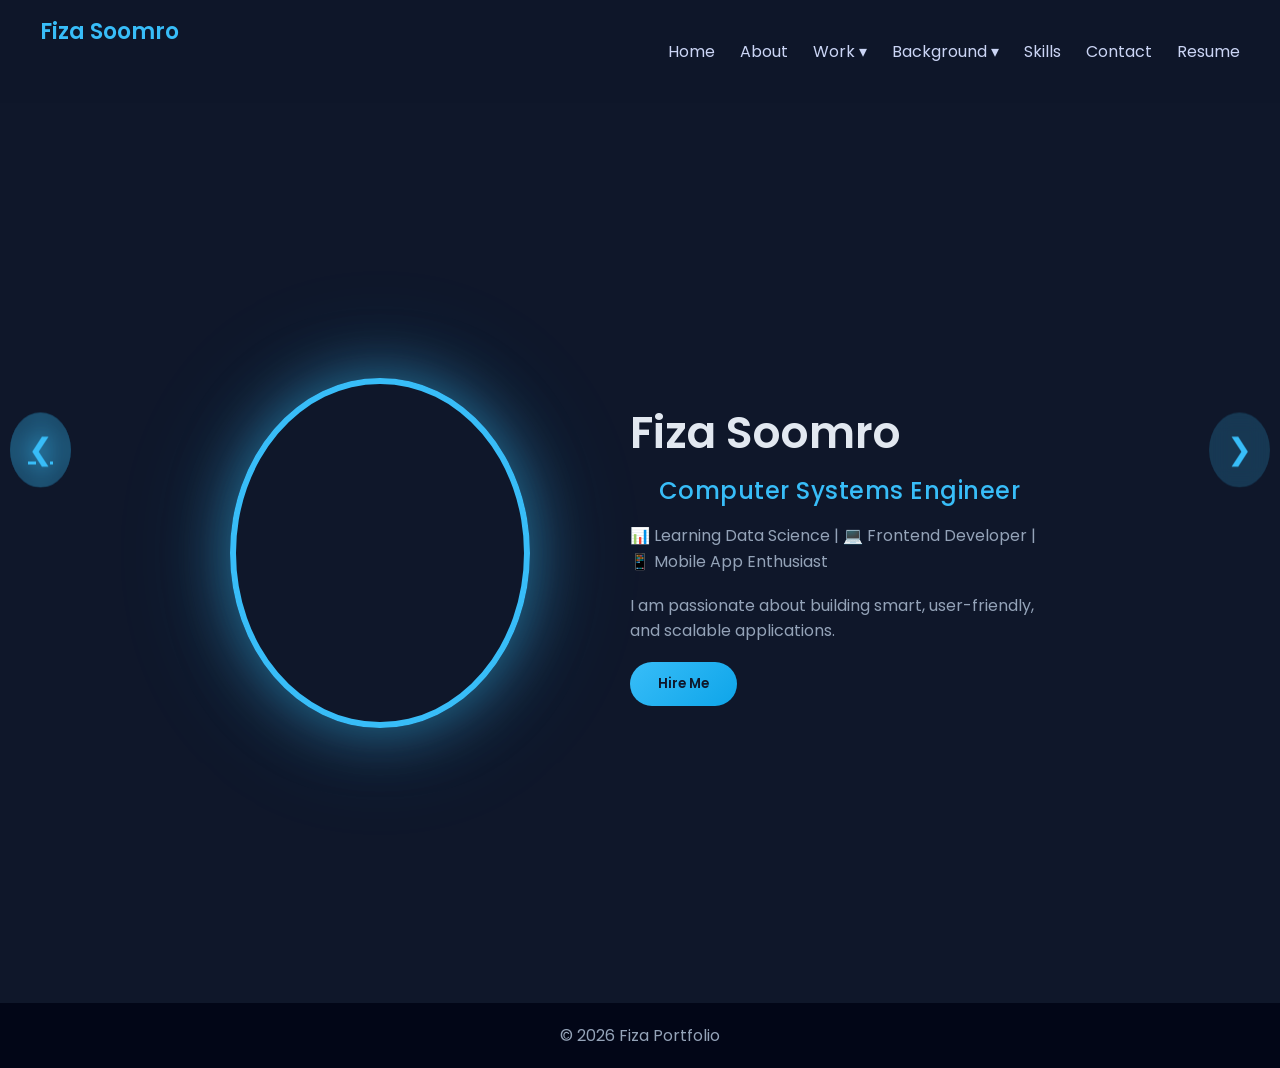
==== index.html @ f358b09f "Initial project upload" ====
<!DOCTYPE html>
<html lang="en">
<head>
    <meta charset="UTF-8">
    <meta name="viewport" content="width=device-width, initial-scale=1.0">
    <title>Fiza Soomro Portfolio</title>
    <link rel="stylesheet" href="style.css">
</head>
<body>

<header>
    <h2 class="logo">Fiza Soomro</h2>
    <nav>
    <a href="index.html">Home</a>
     <a href="about.html">About</a>
     <div class="dropdown">
        <span class="dropbtn">Work ▾</span>
        <div class="dropdown-content">
            <a href="projects.html">Projects</a>
            <a href="workshops.html">Workshops</a>
            <a href="certificate.html">Certificates</a>
        </div>
    </div>

    <div class="dropdown">
        <span class="dropbtn">Background ▾</span>
        <div class="dropdown-content">
            <a href="education.html">Education</a>
            <a href="experience.html">Experience</a>
        </div>
    </div>

    <a href="skills.html">Skills</a>
    <a href="contact.html">Contact</a>
    <a href="resume.html">Resume</a>
</nav>
</header>

<section class="hero">

    <div class="hero-container">

        <!-- LEFT IMAGE -->
        <div class="hero-image">
            <img src="images/profile.png" alt="Fiza">
        </div>

        <!-- RIGHT TEXT -->
        <div class="hero-text">
            <h1>Fiza Soomro</h1>
         <h2 class="role">Computer Systems Engineer</h2>
            <p class="tagline">
                📊 Learning Data Science | 💻 Frontend Developer | 📱 Mobile App Enthusiast
            </p>

            <p>
                I am passionate about building smart, user-friendly, and scalable applications.
            </p>

<a href="contact.html">
    <button>Hire Me</button>
</a>
        </div>

    </div>

</section>
<footer>
    <p>© 2026 Fiza Portfolio</p>
</footer>

<script src="script.js"></script>
</body>
<!-- PREV BUTTON -->
<button class="nav-btn prev" onclick="goPrev()">❮</button>

<!-- NEXT BUTTON -->
<button class="nav-btn next" onclick="goNext()">❯</button>
<a href="resume.html" class="nav-btn prev">❮</a>

</html>
---- style.css ----
/* ===== GOOGLE FONT ===== */
@import url('https://fonts.googleapis.com/css2?family=Poppins:wght@300;400;600&display=swap');

/* ===== GLOBAL ===== */
* {
    margin: 0;
    padding: 0;
    box-sizing: border-box;
    font-family: 'Poppins', sans-serif;
}

body {
    background: #0f172a;
    color: #e2e8f0;
    scroll-behavior: smooth;
}

/* ===== NAVBAR ===== */
header {
    display: flex;
    justify-content: space-between;
    align-items: center;
    padding: 15px 40px;
    background: rgba(15, 23, 42, 0.85);
    backdrop-filter: blur(10px);
    position: sticky;
    top: 0;
    z-index: 1000;
}

.logo {
    font-size: 22px;
    font-weight: 600;
    color: #38bdf8;
}

nav {
    display: flex;
    align-items: center;
    gap: 25px;
}

/* NAV LINKS */
nav a,
.dropdown span {
    color: #cbd5f5;
    text-decoration: none;
    cursor: pointer;
    font-size: 16px;
    position: relative;
    padding: 5px 0;
    transition: 0.3s;
}

/* HOVER */
nav a:hover,
.dropdown span:hover {
    color: #38bdf8;
}

/* UNDERLINE */
nav a::after,
.dropdown span::after {
    content: "";
    position: absolute;
    width: 0%;
    height: 2px;
    background: #38bdf8;
    left: 0;
    bottom: -5px;
    transition: 0.3s;
}

nav a:hover::after,
.dropdown span:hover::after {
    width: 100%;
}

/* ===== DROPDOWN ===== */
.dropdown {
    position: relative;
}

.dropdown-content {
    display: none;
    position: absolute;
    top: 35px;
    left: 0;
    background: #1e293b;
    border-radius: 10px;
    min-width: 160px;
    padding: 10px 0;
    box-shadow: 0 8px 20px rgba(0,0,0,0.4);
}

.dropdown-content a {
    display: block;
    padding: 10px 15px;
    color: #cbd5f5;
}

.dropdown-content a:hover {
    background: #334155;
}

.dropdown:hover .dropdown-content {
    display: block;
}

/* REMOVE BUTTON DEFAULT */
button {
    border: none;
    outline: none;
}

/* ===== HERO ===== */
.hero {
    min-height: 100vh;
    display: flex;
    align-items: center;
    justify-content: center;
    padding-top: 80px;
}

/* HERO CONTAINER */
.hero-container {
    display: flex;
    align-items: center;
    justify-content: space-between;
    gap: 100px;
    width: 80%;
}

/* IMAGE */
.hero-image {
    width: 350px;   /* pehle 260 tha */
    height: 350px;
    border-radius: 50%;
    overflow: hidden;
    border: 6px solid #38bdf8;
    box-shadow: 
        0 0 60px rgba(56,189,248,0.5),
        0 0 120px rgba(56,189,248,0.2);}

.hero-image img {
    width: 100%;
    height: 100%;
    object-fit: cover;
}

/* TEXT */
.hero-text {
    max-width: 420px;
}

.hero-text h1 {
    font-size: 44px;
    font-weight: 600;
    margin-bottom: 8px;
}

.hero-text h2 {
    margin-bottom: 15px;
    color: #38bdf8;
}

.tagline {
    margin-bottom: 12px;
    line-height: 1.6;
}

.hero-text p {
    margin-bottom: 18px;
    line-height: 1.6;
    color: #94a3b8;   /* softer gray */
}

/* BUTTON */
.hero-text button {
    padding: 12px 28px;
    border-radius: 30px;
    background: linear-gradient(135deg, #38bdf8, #0ea5e9);
    color: #0f172a;
    font-weight: 600;
    cursor: pointer;
    transition: 0.3s;
}

.hero-text button:hover {
    transform: translateY(-2px);
    box-shadow: 0 10px 25px rgba(56,189,248,0.4);
}

/* ===== SECTIONS ===== */
section {
    padding: 80px 10%;
}

h2 {
    text-align: center;
    margin-bottom: 40px;
    font-size: 30px;
    color: #38bdf8;
}

/* ===== CARDS ===== */
.project-card {
    background: #1e293b;
    padding: 25px;
    border-radius: 15px;
    margin: 20px 0;
    transition: 0.3s;
    border: 1px solid transparent;
}

.project-card:hover {
    transform: translateY(-8px);
    border: 1px solid #38bdf8;
}

/* ===== SKILLS ===== */
.skill-box {
    display: flex;
    flex-wrap: wrap;
    justify-content: center;
}

.skill-box span {
    margin: 10px;
    padding: 10px 18px;
    background: #1e293b;
    border-radius: 20px;
    transition: 0.3s;
}

.skill-box span:hover {
    background: #38bdf8;
    color: black;
}

/* ===== LIST ===== */
ul li {
    margin: 8px 0;
}

/* ===== RESUME ===== */
#resume {
    text-align: center;
}

.resume-buttons {
    display: flex;
    justify-content: center;
    gap: 20px;
    margin-top: 25px;

    background: rgba(255, 255, 255, 0.08);
    backdrop-filter: blur(10px);
    padding: 20px 30px;
    border-radius: 15px;
    border: 1px solid rgba(255,255,255,0.1);
}

#resume button {
    padding: 12px 25px;
    border-radius: 25px;
    background: #38bdf8;
    color: #0f172a;
    font-weight: 600;
    cursor: pointer;
    transition: 0.3s;
}

#resume button:hover {
    background: white;
}

/* ===== CONTACT ===== */
#contact a {
    color: #38bdf8;
    text-decoration: none;
    font-weight: 500;
}

#contact a:hover {
    color: white;
    text-decoration: underline;
}

/* ===== FOOTER ===== */
footer {
    background: #020617;
    text-align: center;
    padding: 20px;
    color: #94a3b8;
}

/* ===== RESPONSIVE ===== */
@media (max-width: 768px) {
    .hero-container {
        flex-direction: column;
        text-align: center;
    }

    .hero h1 {
        font-size: 32px;
    }
}
.role {
    font-size: 24px;
    font-weight: 500;
    color: #38bdf8;
    margin-bottom: 18px;
    letter-spacing: 0.5px;
}
/* SIDE NAV BUTTONS */
.nav-btn {
    position: fixed;
    top: 50%;
    transform: translateY(-50%);
    background: rgba(56, 189, 248, 0.2);
    color: #38bdf8;
    border: none;
    font-size: 30px;
    padding: 15px 18px;
    cursor: pointer;
    border-radius: 50%;
    backdrop-filter: blur(10px);
    transition: 0.3s;
    z-index: 1000;
}

/* LEFT */
.prev {
    left: 10px;
}

/* RIGHT */
.next {
    right: 10px;
}

/* HOVER */
.nav-btn:hover {
    background: #38bdf8;
    color: #0f172a;
    transform: translateY(-50%) scale(1.1);
}
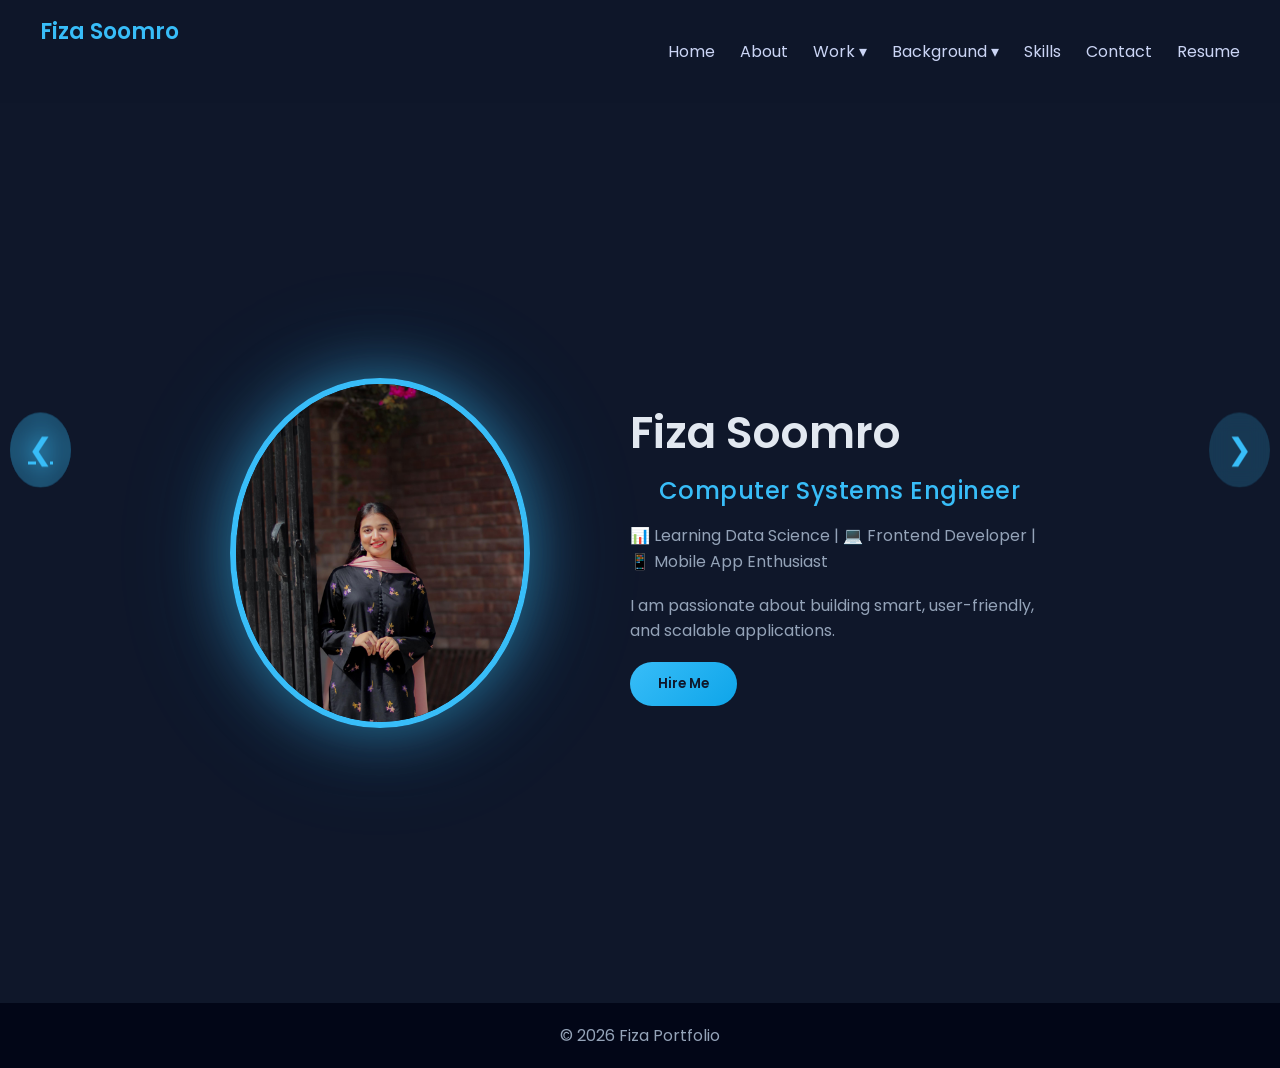
==== commit 4981713e: "Update index.html" ====
--- a/index.html
+++ b/index.html
@@ -42,7 +42,7 @@
 
         <!-- LEFT IMAGE -->
         <div class="hero-image">
-            <img src="images/profile.png" alt="Fiza">
+            <img src="profile.png" alt="Fiza">
         </div>
 
         <!-- RIGHT TEXT -->
@@ -78,4 +78,4 @@
 <button class="nav-btn next" onclick="goNext()">❯</button>
 <a href="resume.html" class="nav-btn prev">❮</a>
 
-</html>+</html>
